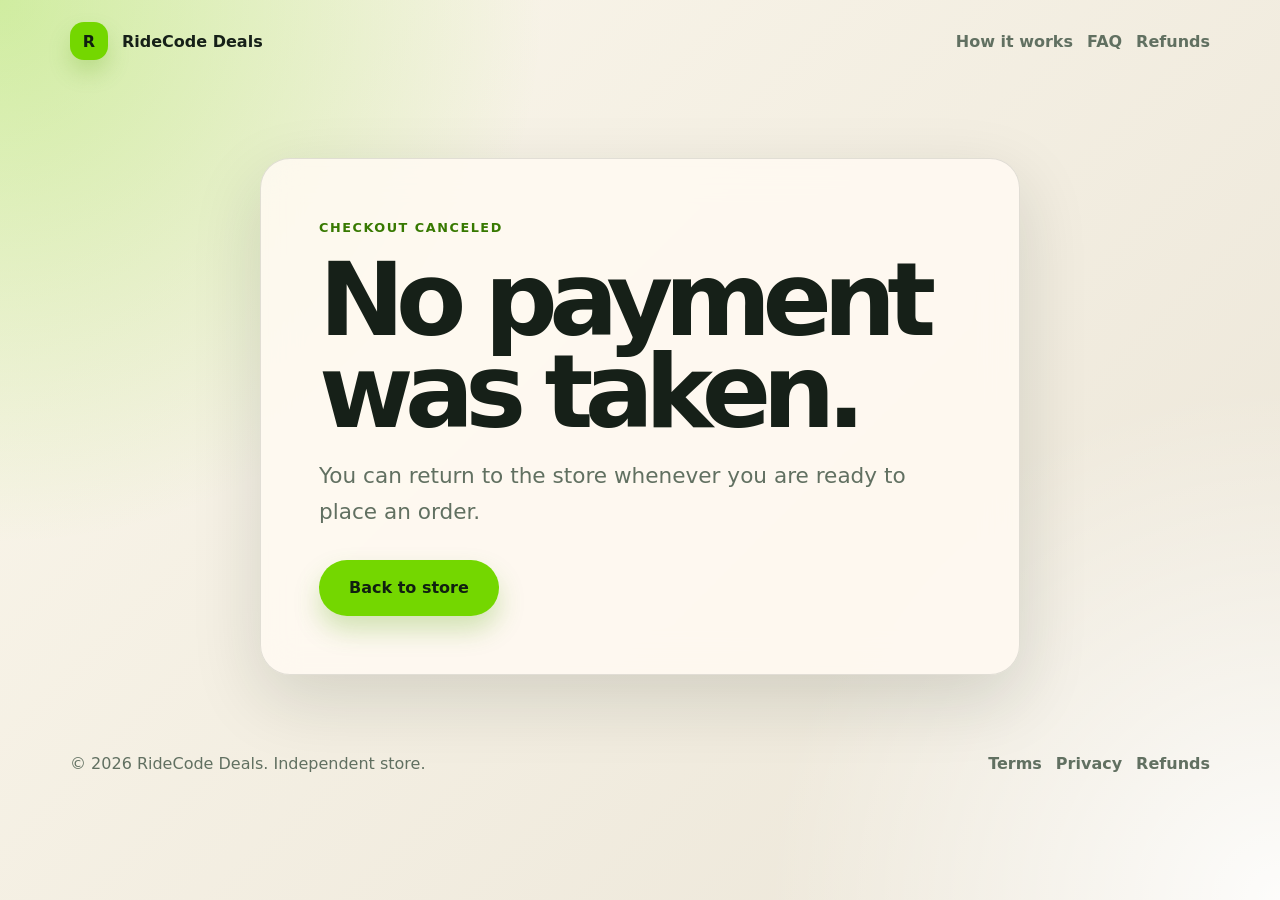
==== cancel.html @ 0f9abcfa "Publish static website" ====
<!doctype html>
<html lang="en">
  <head>
    <meta charset="utf-8" />
    <meta name="viewport" content="width=device-width, initial-scale=1" />
    <title>Checkout Canceled | RideCode Deals</title>
    <link rel="stylesheet" href="styles.css" />
  </head>
  <body>
    <header class="site-header">
      <a class="brand" href="index.html" aria-label="RideCode Deals home">
        <span class="brand-mark">R</span>
        <span>RideCode Deals</span>
      </a>
      <nav aria-label="Primary navigation">
        <a href="index.html#how-it-works">How it works</a>
        <a href="index.html#faq">FAQ</a>
        <a href="refunds.html">Refunds</a>
      </nav>
    </header>

    <main class="page-shell narrow">
      <section class="hero-card">
        <p class="eyebrow">Checkout canceled</p>
        <h1>No payment was taken.</h1>
        <p class="hero-copy">
          You can return to the store whenever you are ready to place an order.
        </p>
        <a class="primary-button link-button" href="index.html">Back to store</a>
      </section>
    </main>

    <footer class="site-footer">
      <p>© <span id="year"></span> RideCode Deals. Independent store.</p>
      <div>
        <a href="terms.html">Terms</a>
        <a href="privacy.html">Privacy</a>
        <a href="refunds.html">Refunds</a>
      </div>
    </footer>
    <script src="app.js"></script>
  </body>
</html>
---- styles.css ----
:root {
  color-scheme: light;
  --bg: #f6f3eb;
  --card: #fffaf2;
  --ink: #162018;
  --muted: #617061;
  --brand: #74d700;
  --brand-dark: #377900;
  --brand-soft: rgba(116, 215, 0, 0.18);
  --line: rgba(22, 32, 24, 0.12);
  --shadow: 0 24px 70px rgba(22, 32, 24, 0.14);
  --radius: 30px;
}

* {
  box-sizing: border-box;
}

html {
  scroll-behavior: smooth;
}

body {
  margin: 0;
  min-height: 100vh;
  font-family:
    Inter, ui-sans-serif, system-ui, -apple-system, BlinkMacSystemFont, "Segoe UI",
    sans-serif;
  color: var(--ink);
  background:
    radial-gradient(circle at top left, rgba(116, 215, 0, 0.32), transparent 34rem),
    radial-gradient(circle at bottom right, rgba(255, 255, 255, 0.9), transparent 32rem),
    linear-gradient(135deg, #fbf7ec 0%, #ebe5d7 100%);
}

a {
  color: inherit;
}

p {
  color: var(--muted);
  line-height: 1.65;
}

h1,
h2,
h3,
p {
  margin-top: 0;
}

h1 {
  max-width: 760px;
  margin-bottom: 20px;
  font-size: clamp(3rem, 8vw, 6.9rem);
  line-height: 0.9;
  letter-spacing: -0.085em;
}

h2 {
  margin-bottom: 14px;
  font-size: clamp(2rem, 5vw, 4rem);
  line-height: 0.98;
  letter-spacing: -0.055em;
}

h3 {
  margin-bottom: 10px;
  font-size: 1.25rem;
}

.site-header,
.site-footer,
main,
.page-shell {
  width: min(1140px, calc(100% - 32px));
  margin: 0 auto;
}

.site-header {
  display: flex;
  align-items: center;
  justify-content: space-between;
  gap: 18px;
  padding: 22px 0;
}

.brand,
.site-header nav,
.site-footer div {
  display: flex;
  align-items: center;
  gap: 14px;
}

.brand {
  font-weight: 900;
  text-decoration: none;
}

.brand-mark {
  display: inline-grid;
  width: 38px;
  height: 38px;
  place-items: center;
  border-radius: 14px;
  color: #102010;
  background: var(--brand);
  box-shadow: 0 12px 22px rgba(80, 160, 0, 0.22);
}

.site-header nav a,
.site-footer a,
.secondary-link {
  color: var(--muted);
  font-weight: 800;
  text-decoration: none;
}

.site-header nav a:hover,
.site-footer a:hover,
.secondary-link:hover {
  color: var(--brand-dark);
}

.hero-section {
  display: grid;
  grid-template-columns: minmax(0, 1fr) minmax(300px, 390px);
  gap: 24px;
  align-items: stretch;
  padding: 42px 0 18px;
}

.hero-copy-block,
.checkout-card,
.notice-card,
.section-block,
.final-cta,
.hero-card,
.details-grid article,
.policy-card {
  border: 1px solid var(--line);
  border-radius: var(--radius);
  background: rgba(255, 250, 242, 0.88);
  box-shadow: var(--shadow);
  backdrop-filter: blur(18px);
}

.hero-copy-block,
.checkout-card,
.section-block,
.final-cta,
.hero-card,
.policy-card {
  padding: clamp(26px, 5vw, 58px);
}

.hero-copy-block {
  min-height: 640px;
  display: flex;
  flex-direction: column;
  justify-content: center;
}

.hero-copy {
  max-width: 650px;
  margin-bottom: 30px;
  font-size: clamp(1.06rem, 2vw, 1.35rem);
}

.eyebrow {
  margin: 0 0 16px;
  color: var(--brand-dark);
  font-size: 0.8rem;
  font-weight: 900;
  letter-spacing: 0.12em;
  text-transform: uppercase;
}

.checkout-card {
  position: sticky;
  top: 18px;
  align-self: start;
  display: flex;
  flex-direction: column;
  gap: 8px;
}

.price-label,
#currency-note {
  color: var(--muted);
  font-size: 0.9rem;
}

#price {
  font-size: clamp(3.2rem, 7vw, 5.8rem);
  line-height: 0.95;
  letter-spacing: -0.07em;
}

.divider {
  height: 1px;
  margin: 18px 0;
  background: var(--line);
}

.cta-row {
  display: flex;
  flex-wrap: wrap;
  align-items: center;
  gap: 16px;
}

.primary-button,
.secondary-button {
  display: inline-flex;
  align-items: center;
  justify-content: center;
  min-height: 56px;
  padding: 0 30px;
  border: 0;
  border-radius: 999px;
  font: inherit;
  font-weight: 900;
  cursor: pointer;
  transition:
    transform 160ms ease,
    box-shadow 160ms ease,
    opacity 160ms ease;
}

.primary-button {
  color: #102010;
  background: var(--brand);
  box-shadow: 0 14px 26px rgba(80, 160, 0, 0.25);
}

.secondary-button {
  margin-top: 16px;
  color: #fff;
  background: var(--ink);
}

.primary-button:hover,
.secondary-button:hover {
  transform: translateY(-1px);
}

.primary-button:disabled,
.secondary-button:disabled {
  cursor: not-allowed;
  opacity: 0.62;
  transform: none;
}

.link-button {
  text-decoration: none;
}

.status-message {
  min-height: 24px;
  margin: 16px 0 0;
}

.check-list,
.policy-list {
  display: grid;
  gap: 12px;
  margin: 0;
  padding: 0;
  list-style: none;
}

.check-list li,
.policy-list li {
  position: relative;
  padding-left: 28px;
  color: var(--muted);
  line-height: 1.55;
}

.check-list li::before,
.policy-list li::before {
  position: absolute;
  left: 0;
  color: var(--brand-dark);
  content: "✓";
  font-weight: 900;
}

.notice-card {
  margin: 0 0 24px;
  padding: 18px 22px;
  color: var(--muted);
}

.notice-card strong {
  color: var(--ink);
}

.section-block,
.final-cta,
.policy-card {
  margin-top: 24px;
}

.section-heading {
  max-width: 720px;
  margin-bottom: 26px;
}

.details-grid {
  display: grid;
  grid-template-columns: repeat(3, minmax(0, 1fr));
  gap: 18px;
}

.details-grid article {
  padding: 24px;
}

.details-grid p {
  margin-bottom: 0;
}

.step-number {
  display: inline-grid;
  width: 40px;
  height: 40px;
  margin-bottom: 16px;
  place-items: center;
  border-radius: 50%;
  color: #102010;
  background: var(--brand);
  font-weight: 900;
}

.split-block {
  display: grid;
  grid-template-columns: 1.1fr 0.9fr;
  gap: 28px;
  align-items: center;
}

.mini-cards {
  display: grid;
  gap: 12px;
}

.mini-cards a {
  padding: 18px 20px;
  border: 1px solid var(--line);
  border-radius: 18px;
  color: var(--ink);
  background: rgba(255, 255, 255, 0.7);
  font-weight: 900;
  text-decoration: none;
}

.mini-cards a:hover {
  background: #fff;
}

.faq-block details {
  border-top: 1px solid var(--line);
}

.faq-block details:last-child {
  border-bottom: 1px solid var(--line);
}

.faq-block summary {
  cursor: pointer;
  padding: 20px 0;
  font-weight: 900;
  list-style-position: outside;
}

.faq-block details p {
  max-width: 820px;
  margin-bottom: 22px;
}

.final-cta {
  text-align: center;
}

.final-cta .primary-button {
  margin-top: 12px;
}

.site-footer {
  display: flex;
  justify-content: space-between;
  gap: 18px;
  padding: 28px 0 42px;
}

.site-footer p {
  margin: 0;
}

.page-shell {
  padding: 48px 0;
}

.page-shell.narrow {
  width: min(760px, calc(100% - 32px));
}

.hero-card {
  margin-top: 28px;
}

.code-panel {
  display: flex;
  flex-direction: column;
  align-items: flex-start;
  max-width: 500px;
  padding: 22px;
  border: 1px solid var(--line);
  border-radius: 24px;
  background: #fff;
}

.code-panel code {
  margin-top: 6px;
  font-size: clamp(1.8rem, 6vw, 3.2rem);
  font-weight: 900;
  letter-spacing: 0.04em;
  word-break: break-all;
}

.hidden {
  display: none;
}

@media (max-width: 900px) {
  .hero-section,
  .split-block {
    grid-template-columns: 1fr;
  }

  .hero-copy-block {
    min-height: auto;
  }

  .checkout-card {
    position: static;
  }

  .details-grid {
    grid-template-columns: 1fr;
  }
}

@media (max-width: 680px) {
  .site-header,
  .site-footer {
    align-items: flex-start;
    flex-direction: column;
  }

  .site-header nav,
  .site-footer div {
    flex-wrap: wrap;
  }

  h1 {
    font-size: clamp(2.8rem, 17vw, 4.8rem);
  }
}
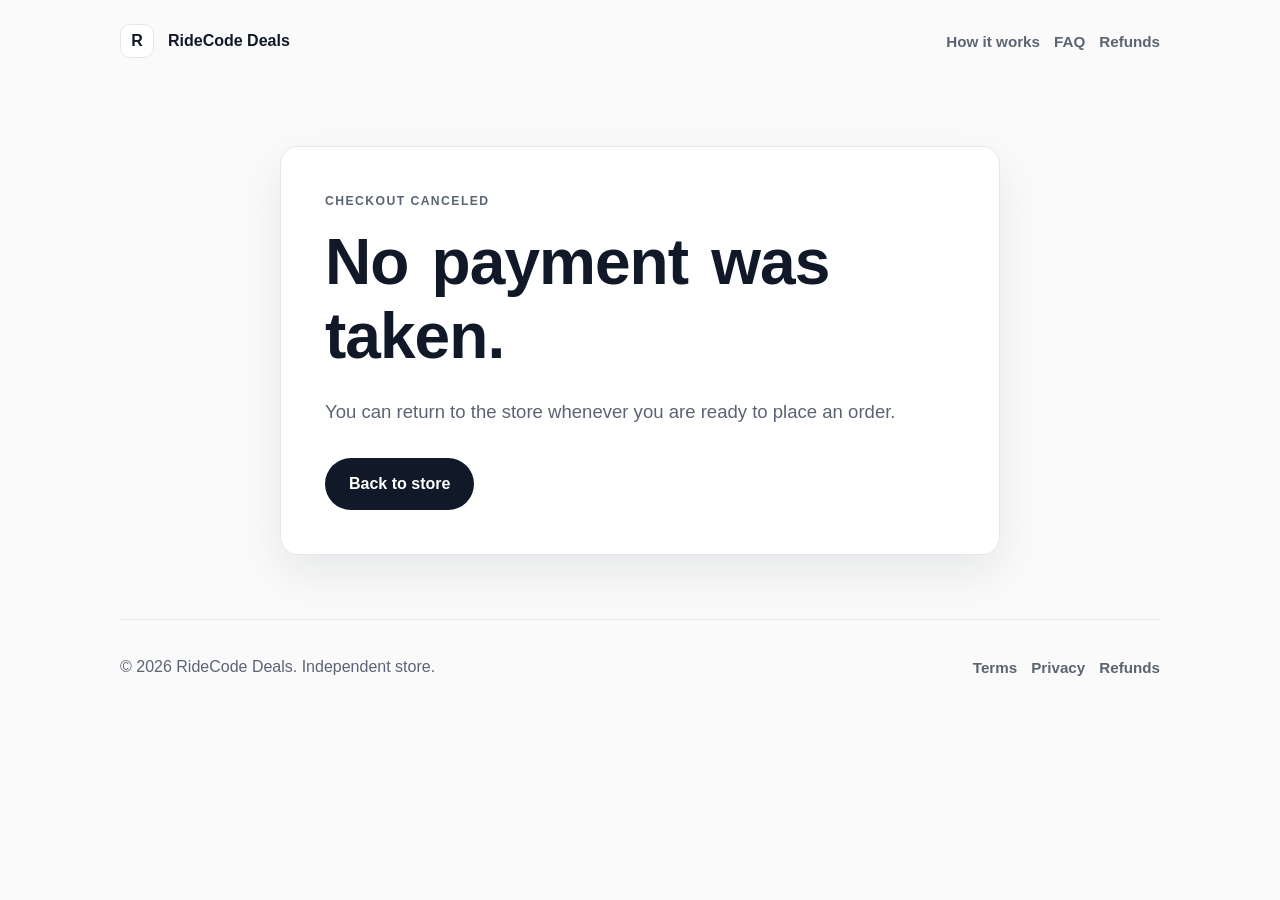
==== commit a7f09bb7: "Add search indexing metadata" ====
--- a/cancel.html
+++ b/cancel.html
@@ -3,6 +3,7 @@
   <head>
     <meta charset="utf-8" />
     <meta name="viewport" content="width=device-width, initial-scale=1" />
+    <meta name="robots" content="noindex" />
     <title>Checkout Canceled | RideCode Deals</title>
     <link rel="stylesheet" href="styles.css" />
   </head>
--- a/styles.css
+++ b/styles.css
@@ -1,15 +1,15 @@
 :root {
   color-scheme: light;
-  --bg: #f6f3eb;
-  --card: #fffaf2;
-  --ink: #162018;
-  --muted: #617061;
-  --brand: #74d700;
-  --brand-dark: #377900;
-  --brand-soft: rgba(116, 215, 0, 0.18);
-  --line: rgba(22, 32, 24, 0.12);
-  --shadow: 0 24px 70px rgba(22, 32, 24, 0.14);
-  --radius: 30px;
+  --bg: #fafafa;
+  --surface: #ffffff;
+  --ink: #111827;
+  --muted: #5b6472;
+  --line: #e5e7eb;
+  --accent: #111827;
+  --accent-hover: #2b3443;
+  --soft: #f3f4f6;
+  --radius: 18px;
+  --shadow: 0 18px 45px rgba(17, 24, 39, 0.08);
 }
 
 * {
@@ -24,20 +24,18 @@
   margin: 0;
   min-height: 100vh;
   font-family:
-    Inter, ui-sans-serif, system-ui, -apple-system, BlinkMacSystemFont, "Segoe UI",
+    -apple-system, BlinkMacSystemFont, "Segoe UI", Roboto, Helvetica, Arial,
     sans-serif;
   color: var(--ink);
-  background:
-    radial-gradient(circle at top left, rgba(116, 215, 0, 0.32), transparent 34rem),
-    radial-gradient(circle at bottom right, rgba(255, 255, 255, 0.9), transparent 32rem),
-    linear-gradient(135deg, #fbf7ec 0%, #ebe5d7 100%);
+  background: var(--bg);
 }
 
 a {
   color: inherit;
 }
 
-p {
+p,
+li {
   color: var(--muted);
   line-height: 1.65;
 }
@@ -50,39 +48,59 @@
 }
 
 h1 {
-  max-width: 760px;
-  margin-bottom: 20px;
-  font-size: clamp(3rem, 8vw, 6.9rem);
-  line-height: 0.9;
-  letter-spacing: -0.085em;
+  max-width: 720px;
+  margin-bottom: 22px;
+  font-size: clamp(2.2rem, 5.2vw, 4rem);
+  font-weight: 750;
+  line-height: 1.16;
+  letter-spacing: -0.015em;
+  word-spacing: 0.1em;
+}
+
+h1 span {
+  display: block;
 }
 
 h2 {
-  margin-bottom: 14px;
-  font-size: clamp(2rem, 5vw, 4rem);
-  line-height: 0.98;
-  letter-spacing: -0.055em;
+  margin-bottom: 12px;
+  font-size: clamp(1.8rem, 4vw, 3.2rem);
+  font-weight: 720;
+  line-height: 1;
+  letter-spacing: -0.02em;
 }
 
 h3 {
-  margin-bottom: 10px;
-  font-size: 1.25rem;
+  margin-bottom: 8px;
+  font-size: 1.08rem;
 }
 
 .site-header,
 .site-footer,
 main,
 .page-shell {
-  width: min(1140px, calc(100% - 32px));
+  width: min(1040px, calc(100% - 32px));
   margin: 0 auto;
 }
 
-.site-header {
+.site-header,
+.site-footer {
   display: flex;
   align-items: center;
   justify-content: space-between;
   gap: 18px;
-  padding: 22px 0;
+}
+
+.site-header {
+  padding: 24px 0;
+}
+
+.site-footer {
+  padding: 34px 0 44px;
+  border-top: 1px solid var(--line);
+}
+
+.site-footer p {
+  margin: 0;
 }
 
 .brand,
@@ -94,114 +112,97 @@
 }
 
 .brand {
-  font-weight: 900;
+  color: var(--ink);
+  font-weight: 800;
   text-decoration: none;
 }
 
 .brand-mark {
   display: inline-grid;
-  width: 38px;
-  height: 38px;
+  width: 34px;
+  height: 34px;
   place-items: center;
-  border-radius: 14px;
-  color: #102010;
-  background: var(--brand);
-  box-shadow: 0 12px 22px rgba(80, 160, 0, 0.22);
+  border: 1px solid var(--line);
+  border-radius: 10px;
+  background: var(--surface);
 }
 
 .site-header nav a,
 .site-footer a,
 .secondary-link {
   color: var(--muted);
-  font-weight: 800;
+  font-size: 0.95rem;
+  font-weight: 650;
   text-decoration: none;
 }
 
 .site-header nav a:hover,
 .site-footer a:hover,
 .secondary-link:hover {
-  color: var(--brand-dark);
+  color: var(--ink);
 }
 
 .hero-section {
   display: grid;
-  grid-template-columns: minmax(0, 1fr) minmax(300px, 390px);
-  gap: 24px;
-  align-items: stretch;
-  padding: 42px 0 18px;
-}
-
-.hero-copy-block,
-.checkout-card,
-.notice-card,
-.section-block,
-.final-cta,
-.hero-card,
-.details-grid article,
-.policy-card {
-  border: 1px solid var(--line);
-  border-radius: var(--radius);
-  background: rgba(255, 250, 242, 0.88);
-  box-shadow: var(--shadow);
-  backdrop-filter: blur(18px);
+  grid-template-columns: minmax(0, 1fr) 340px;
+  gap: 22px;
+  align-items: start;
+  padding: 62px 0 28px;
 }
 
 .hero-copy-block,
 .checkout-card,
 .section-block,
-.final-cta,
 .hero-card,
-.policy-card {
-  padding: clamp(26px, 5vw, 58px);
+.policy-card,
+.notice-card {
+  border: 1px solid var(--line);
+  border-radius: var(--radius);
+  background: var(--surface);
 }
 
 .hero-copy-block {
-  min-height: 640px;
-  display: flex;
-  flex-direction: column;
-  justify-content: center;
+  padding: clamp(30px, 6vw, 62px);
+  box-shadow: var(--shadow);
+}
+
+.checkout-card {
+  position: sticky;
+  top: 20px;
+  padding: 26px;
+}
+
+.eyebrow {
+  margin: 0 0 14px;
+  color: var(--muted);
+  font-size: 0.76rem;
+  font-weight: 800;
+  letter-spacing: 0.12em;
+  text-transform: uppercase;
 }
 
 .hero-copy {
   max-width: 650px;
   margin-bottom: 30px;
-  font-size: clamp(1.06rem, 2vw, 1.35rem);
-}
-
-.eyebrow {
-  margin: 0 0 16px;
-  color: var(--brand-dark);
-  font-size: 0.8rem;
-  font-weight: 900;
-  letter-spacing: 0.12em;
-  text-transform: uppercase;
-}
-
-.checkout-card {
-  position: sticky;
-  top: 18px;
-  align-self: start;
+  font-size: clamp(1rem, 1.6vw, 1.16rem);
+  line-height: 1.75;
+}
+
+.offer-summary {
   display: flex;
-  flex-direction: column;
-  gap: 8px;
-}
-
-.price-label,
-#currency-note {
-  color: var(--muted);
+  flex-wrap: wrap;
+  gap: 10px;
+  margin-bottom: 28px;
+}
+
+.offer-summary span {
+  padding: 9px 13px;
+  border: 1px solid var(--line);
+  border-radius: 999px;
+  color: var(--ink);
+  background: var(--soft);
   font-size: 0.9rem;
-}
-
-#price {
-  font-size: clamp(3.2rem, 7vw, 5.8rem);
-  line-height: 0.95;
-  letter-spacing: -0.07em;
-}
-
-.divider {
-  height: 1px;
-  margin: 18px 0;
-  background: var(--line);
+  font-weight: 700;
 }
 
 .cta-row {
@@ -216,40 +217,40 @@
   display: inline-flex;
   align-items: center;
   justify-content: center;
-  min-height: 56px;
-  padding: 0 30px;
+  min-height: 52px;
+  padding: 0 24px;
   border: 0;
   border-radius: 999px;
   font: inherit;
-  font-weight: 900;
+  font-weight: 800;
   cursor: pointer;
   transition:
-    transform 160ms ease,
-    box-shadow 160ms ease,
-    opacity 160ms ease;
+    background 160ms ease,
+    opacity 160ms ease,
+    transform 160ms ease;
 }
 
 .primary-button {
-  color: #102010;
-  background: var(--brand);
-  box-shadow: 0 14px 26px rgba(80, 160, 0, 0.25);
+  color: #fff;
+  background: var(--accent);
 }
 
 .secondary-button {
   margin-top: 16px;
   color: #fff;
-  background: var(--ink);
+  background: var(--accent);
 }
 
 .primary-button:hover,
 .secondary-button:hover {
+  background: var(--accent-hover);
   transform: translateY(-1px);
 }
 
 .primary-button:disabled,
 .secondary-button:disabled {
   cursor: not-allowed;
-  opacity: 0.62;
+  opacity: 0.55;
   transform: none;
 }
 
@@ -257,15 +258,34 @@
   text-decoration: none;
 }
 
+.price-inline,
+.price-label,
+.quiet-note,
 .status-message {
-  min-height: 24px;
-  margin: 16px 0 0;
+  color: var(--muted);
+}
+
+.price-inline strong,
+#price {
+  color: var(--ink);
+}
+
+.status-message {
+  min-height: 22px;
+  margin: 14px 0 0;
+  font-size: 0.94rem;
+}
+
+.checkout-card h2 {
+  margin-bottom: 18px;
+  font-size: 1.45rem;
+  letter-spacing: -0.015em;
 }
 
 .check-list,
 .policy-list {
   display: grid;
-  gap: 12px;
+  gap: 11px;
   margin: 0;
   padding: 0;
   list-style: none;
@@ -274,49 +294,46 @@
 .check-list li,
 .policy-list li {
   position: relative;
-  padding-left: 28px;
-  color: var(--muted);
-  line-height: 1.55;
+  padding-left: 24px;
 }
 
 .check-list li::before,
 .policy-list li::before {
   position: absolute;
   left: 0;
-  color: var(--brand-dark);
+  color: var(--ink);
   content: "✓";
   font-weight: 900;
 }
 
-.notice-card {
-  margin: 0 0 24px;
-  padding: 18px 22px;
-  color: var(--muted);
-}
-
-.notice-card strong {
-  color: var(--ink);
+.quiet-note {
+  margin: 20px 0 0;
+  font-size: 0.9rem;
 }
 
 .section-block,
-.final-cta,
-.policy-card {
-  margin-top: 24px;
-}
-
-.section-heading {
-  max-width: 720px;
-  margin-bottom: 26px;
+.policy-card,
+.hero-card {
+  margin: 22px 0;
+  padding: clamp(24px, 5vw, 44px);
+}
+
+.section-heading.compact {
+  max-width: 620px;
+  margin-bottom: 22px;
 }
 
 .details-grid {
   display: grid;
   grid-template-columns: repeat(3, minmax(0, 1fr));
-  gap: 18px;
+  gap: 14px;
 }
 
 .details-grid article {
-  padding: 24px;
+  padding: 20px;
+  border: 1px solid var(--line);
+  border-radius: 14px;
+  background: var(--bg);
 }
 
 .details-grid p {
@@ -325,40 +342,16 @@
 
 .step-number {
   display: inline-grid;
-  width: 40px;
-  height: 40px;
-  margin-bottom: 16px;
+  width: 30px;
+  height: 30px;
+  margin-bottom: 14px;
   place-items: center;
+  border: 1px solid var(--line);
   border-radius: 50%;
-  color: #102010;
-  background: var(--brand);
-  font-weight: 900;
-}
-
-.split-block {
-  display: grid;
-  grid-template-columns: 1.1fr 0.9fr;
-  gap: 28px;
-  align-items: center;
-}
-
-.mini-cards {
-  display: grid;
-  gap: 12px;
-}
-
-.mini-cards a {
-  padding: 18px 20px;
-  border: 1px solid var(--line);
-  border-radius: 18px;
-  color: var(--ink);
-  background: rgba(255, 255, 255, 0.7);
-  font-weight: 900;
-  text-decoration: none;
-}
-
-.mini-cards a:hover {
-  background: #fff;
+  color: var(--ink);
+  background: var(--surface);
+  font-size: 0.86rem;
+  font-weight: 800;
 }
 
 .faq-block details {
@@ -371,45 +364,36 @@
 
 .faq-block summary {
   cursor: pointer;
-  padding: 20px 0;
-  font-weight: 900;
-  list-style-position: outside;
+  padding: 18px 0;
+  font-weight: 800;
 }
 
 .faq-block details p {
-  max-width: 820px;
-  margin-bottom: 22px;
-}
-
-.final-cta {
-  text-align: center;
-}
-
-.final-cta .primary-button {
-  margin-top: 12px;
-}
-
-.site-footer {
-  display: flex;
-  justify-content: space-between;
-  gap: 18px;
-  padding: 28px 0 42px;
-}
-
-.site-footer p {
-  margin: 0;
+  max-width: 720px;
+  margin-bottom: 20px;
 }
 
 .page-shell {
-  padding: 48px 0;
+  padding: 42px 0;
 }
 
 .page-shell.narrow {
-  width: min(760px, calc(100% - 32px));
-}
-
-.hero-card {
-  margin-top: 28px;
+  width: min(720px, calc(100% - 32px));
+}
+
+.hero-card,
+.policy-card {
+  box-shadow: var(--shadow);
+}
+
+.notice-card {
+  margin-top: 18px;
+  padding: 16px 18px;
+  color: var(--muted);
+}
+
+.redeem-note {
+  box-shadow: none;
 }
 
 .code-panel {
@@ -417,15 +401,16 @@
   flex-direction: column;
   align-items: flex-start;
   max-width: 500px;
-  padding: 22px;
-  border: 1px solid var(--line);
-  border-radius: 24px;
-  background: #fff;
+  padding: 20px;
+  border: 1px solid var(--line);
+  border-radius: 14px;
+  background: var(--bg);
 }
 
 .code-panel code {
   margin-top: 6px;
-  font-size: clamp(1.8rem, 6vw, 3.2rem);
+  color: var(--ink);
+  font-size: clamp(1.8rem, 6vw, 3rem);
   font-weight: 900;
   letter-spacing: 0.04em;
   word-break: break-all;
@@ -435,26 +420,18 @@
   display: none;
 }
 
-@media (max-width: 900px) {
+@media (max-width: 840px) {
   .hero-section,
-  .split-block {
+  .details-grid {
     grid-template-columns: 1fr;
-  }
-
-  .hero-copy-block {
-    min-height: auto;
   }
 
   .checkout-card {
     position: static;
   }
-
-  .details-grid {
-    grid-template-columns: 1fr;
-  }
-}
-
-@media (max-width: 680px) {
+}
+
+@media (max-width: 640px) {
   .site-header,
   .site-footer {
     align-items: flex-start;
@@ -466,7 +443,11 @@
     flex-wrap: wrap;
   }
 
+  .hero-section {
+    padding-top: 28px;
+  }
+
   h1 {
-    font-size: clamp(2.8rem, 17vw, 4.8rem);
-  }
-}
+    font-size: clamp(2.05rem, 11vw, 3.1rem);
+  }
+}
